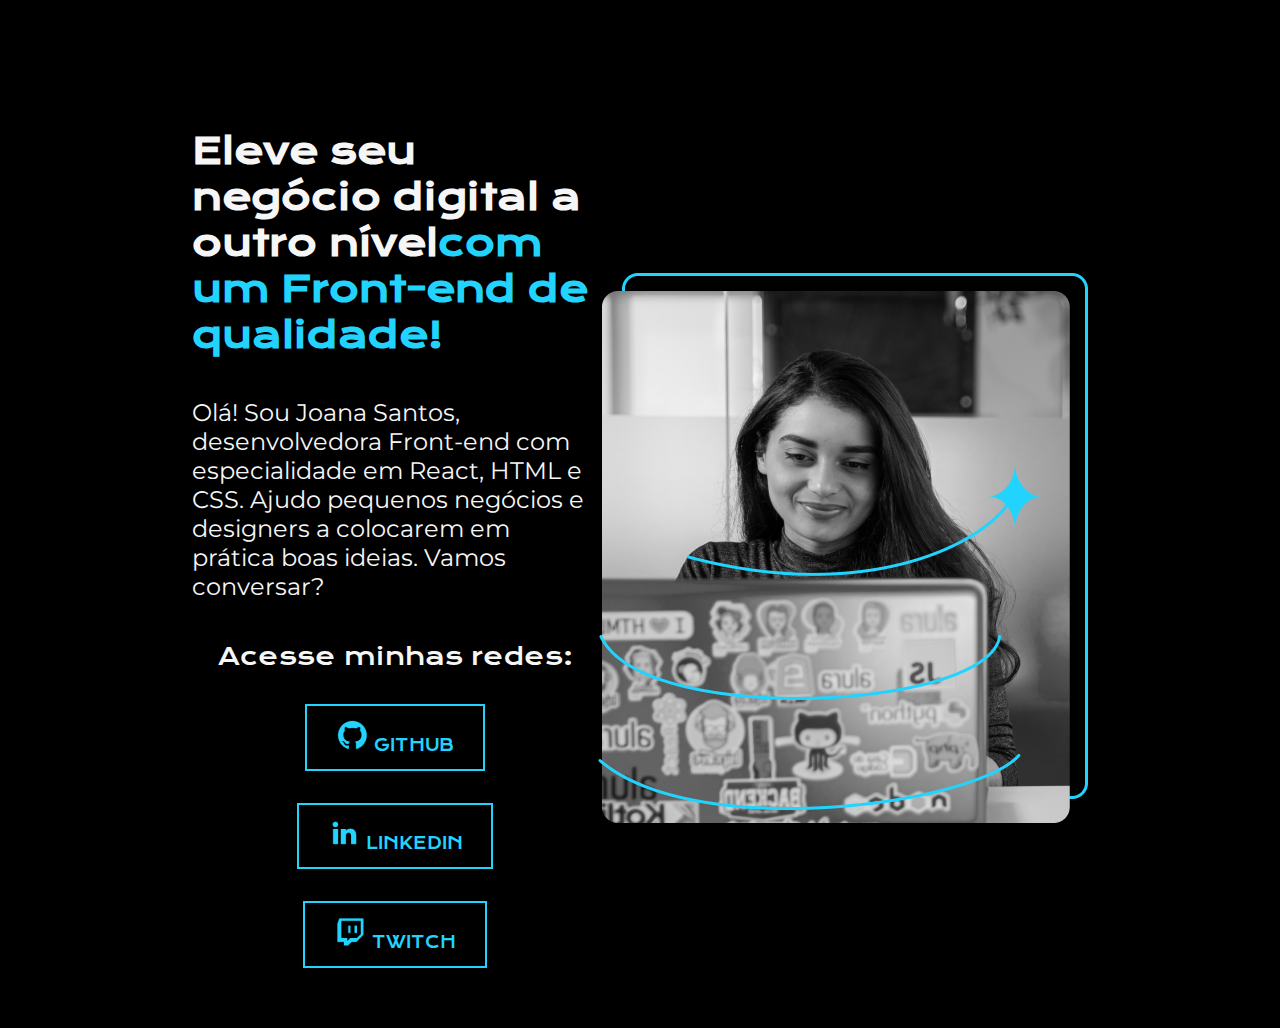
==== index.html @ d23f23fd "Em casa" ====
<!DOCTYPE html>
<html lang="pt-br">

<head>
    <meta charset="UTF-8">
    <meta http-equiv="X-UA-Compatible" content="IE=edge">
    <meta name="viewport" content="width=device-width, initial-scale=1.0">
    <title>Portifolio</title>
    <link rel="stylesheet" href="style.css">
</head>

<body>
    <header></header>
    <main class="apresentacao">
        <section class="apresentacao__conteudo">
            <h1 class="apresentacao__conteudo__titulo">Eleve seu negócio digital a outro nível<strong 
            class="titulo-destaque">com um Front-end de qualidade!
            </strong></h1>
            <p class="apresentacao__conteudo__texto">Olá! Sou Joana Santos, desenvolvedora
            Front-end com especialidade em React, HTML e
            CSS. Ajudo pequenos negócios e designers a
            colocarem em prática boas ideias. Vamos
            conversar?</p>
            <div class="apresentacao__links">
                <h2 class="apresentacao__links__subtitulo">Acesse minhas redes:</h2>
                <a class="apresentacao__links__link" href="https://github.com/Patrickx7">
                    <img src="./assets/github.png">
                    Github
                </a>
                <a class="apresentacao__links__link" href="https://linkedin.com/rafaballerini">
                    <img src="./assets/linkedin.png">
                    Linkedin
                </a>
                <a class="apresentacao__links__link" href="https://github.com/rafaballerini">
                    <img src="./assets/twitch.png">
                    Twitch
                </a>
            </div>
        </section>
        <img src="./assets/Imagem.png" alt="Foto da Joana Santos programando">
    </main>
    <footer></footer>
</body>

</html>
---- style.css ----
@import url('https://fonts.googleapis.com/css2?family=Krona+One&family=Montserrat:wght@400;600&display=swap');

*{
    margin: 0;
    padding: 0;
}

body{
    height: 100vh;
    box-sizing: border-box;
    background-color: #000000;
    color: #F6F6F6;
}

.titulo-destaque{
    color: #22D4FD;
}

.apresentacao{
    margin: 10% 15%;
    display: flex;
    align-items: center;
    justify-content: space-between;
}
.apresentacao__conteudo{
    width: 615px;
    display: flex;
    flex-direction: column;
    gap: 40px;
}

.apresentacao__conteudo__titulo{
    font-size: 36px;
    font-family: 'Krona One', sans-serif;
}

.apresentacao__conteudo__texto{
    font-size: 24px;
    font-family: 'Montserrat', sans-serif;
}

.apresentacao__links{
    display: flex;
    flex-direction: column;
    justify-content: space-between;
    align-items: center;
    gap: 32px;
}

.apresentacao__links__subtitulo {
    font-family: 'Krona one', 'sans-serif';
    font-weight: 400;
    font-size: 24px;

}

.apresentacao__links__link{
    /* background-color: #22D4FD; */
    padding: 0.8em 1.8em;
          border: 2px solid #22D4FD;
          position: relative;
          overflow: hidden;
          background-color: transparent;
          text-align: center;
          text-transform: uppercase;
          font-size: 16px;
          transition: .3s;
          z-index: 1;
          font-family: 'Krona one', 'sans-serif';
          color: #22D4FD;
          text-decoration: none;

}

.apresentacao__links__link:before {
    content: '';
    width: 0;
    height: 300%;
    position: absolute;
    top: 50%;
    left: 50%;
    transform: translate(-50%, -50%) rotate(45deg);
    background: #22D4FD;
    transition: .5s ease;
    display: block;
    z-index: -1;
    
}

.apresentacao__links__link:hover::before{
    width: 105px;
}

.apresentacao__links__link:hover {
    color: #111;
}
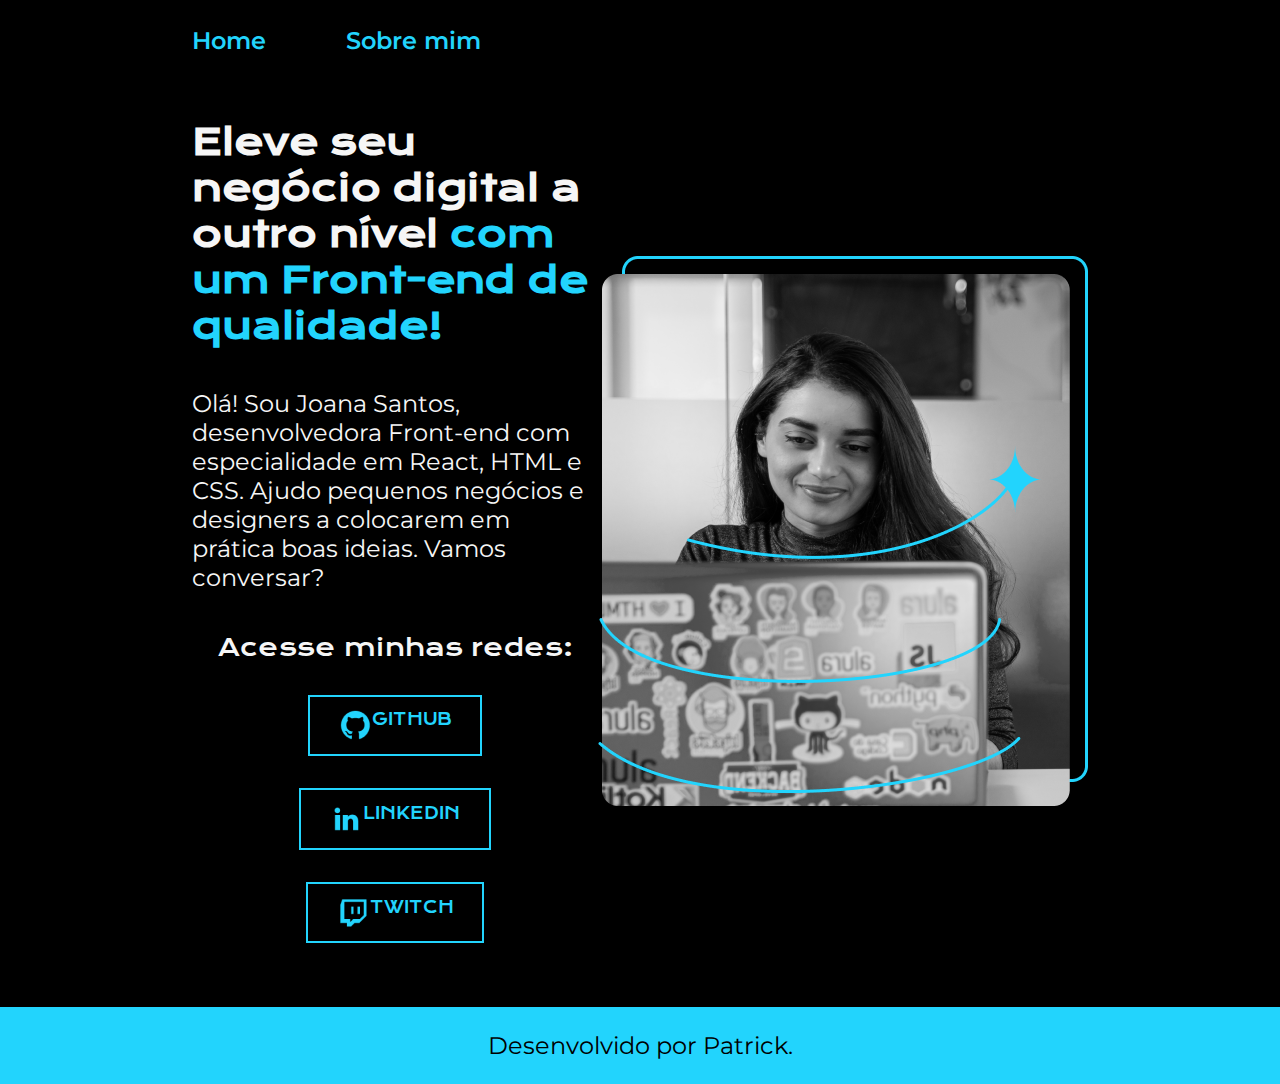
==== commit a594807c: "Evol" ====
--- a/index.html
+++ b/index.html
@@ -10,11 +10,16 @@
 </head>
 
 <body>
-    <header></header>
+    <header class="cabecalho">
+        <nav class="cabecalho__menu">
+            <a class="cabecalho__menu__link">Home</a>
+            <a class="cabecalho__menu__link">Sobre mim</a>
+        </nav>
+    </header>
     <main class="apresentacao">
         <section class="apresentacao__conteudo">
             <h1 class="apresentacao__conteudo__titulo">Eleve seu negócio digital a outro nível<strong 
-            class="titulo-destaque">com um Front-end de qualidade!
+            class="titulo-destaque"> com um Front-end de qualidade!
             </strong></h1>
             <p class="apresentacao__conteudo__texto">Olá! Sou Joana Santos, desenvolvedora
             Front-end com especialidade em React, HTML e
@@ -27,11 +32,11 @@
                     <img src="./assets/github.png">
                     Github
                 </a>
-                <a class="apresentacao__links__link" href="https://linkedin.com/rafaballerini">
+                <a class="apresentacao__links__link" href="https://www.linkedin.com/in/patrick-moura-26896a257/">
                     <img src="./assets/linkedin.png">
                     Linkedin
                 </a>
-                <a class="apresentacao__links__link" href="https://github.com/rafaballerini">
+                <a class="apresentacao__links__link" href="https://www.twitch.tv/zzimg">
                     <img src="./assets/twitch.png">
                     Twitch
                 </a>
@@ -39,7 +44,9 @@
         </section>
         <img src="./assets/Imagem.png" alt="Foto da Joana Santos programando">
     </main>
-    <footer></footer>
+    <footer class="rodape">
+        <p>Desenvolvido por Patrick.</p>
+    </footer>
 </body>
 
 </html>--- a/style.css
+++ b/style.css
@@ -6,18 +6,30 @@
 }
 
 body{
-    height: 100vh;
+    /* height: 100vh; */
     box-sizing: border-box;
     background-color: #000000;
     color: #F6F6F6;
 }
 
-.titulo-destaque{
-    color: #22D4FD;
+.cabecalho {
+    padding: 2% 0% 0% 15%;
+}
+
+.cabecalho__menu {
+    display: flex;
+    gap: 80px;
+}
+
+.cabecalho__menu__link {
+    font-family: 'Montserrat', sans-serif;
+    font-size: 24px;
+    font-weight: 600;
+    color:#22D4FD;
 }
 
 .apresentacao{
-    margin: 10% 15%;
+    padding: 5% 15%;
     display: flex;
     align-items: center;
     justify-content: space-between;
@@ -33,6 +45,11 @@
     font-size: 36px;
     font-family: 'Krona One', sans-serif;
 }
+
+.titulo-destaque{
+    color: #22D4FD;
+}
+
 
 .apresentacao__conteudo__texto{
     font-size: 24px;
@@ -54,21 +71,24 @@
 
 }
 
-.apresentacao__links__link{
+.apresentacao__links__link {
     /* background-color: #22D4FD; */
+    display: flex;
+    justify-content: center;
+    border: 1px solid #22D4FD;
     padding: 0.8em 1.8em;
-          border: 2px solid #22D4FD;
-          position: relative;
-          overflow: hidden;
-          background-color: transparent;
-          text-align: center;
-          text-transform: uppercase;
-          font-size: 16px;
-          transition: .3s;
-          z-index: 1;
-          font-family: 'Krona one', 'sans-serif';
-          color: #22D4FD;
-          text-decoration: none;
+    position: relative;
+    overflow: hidden;
+    background-color: transparent;
+    text-align: center;
+    text-transform: uppercase;
+    font-size: 16px;
+    transition: .3s;
+    z-index: 1;
+    font-family: 'Krona one', 'sans-serif';
+    color: #22D4FD;
+    text-decoration: none;
+    border: 2px solid #22D4FD;
 
 }
 
@@ -94,3 +114,14 @@
 .apresentacao__links__link:hover {
     color: #111;
 }
+
+.rodape {
+    padding: 24px;
+    color: #000000;
+    background-color: #22D4FD;
+    text-align: center;
+    font-family: 'Montserrat', sans-serif;
+    font-size: 24px;
+    font-weight: 400;
+    
+}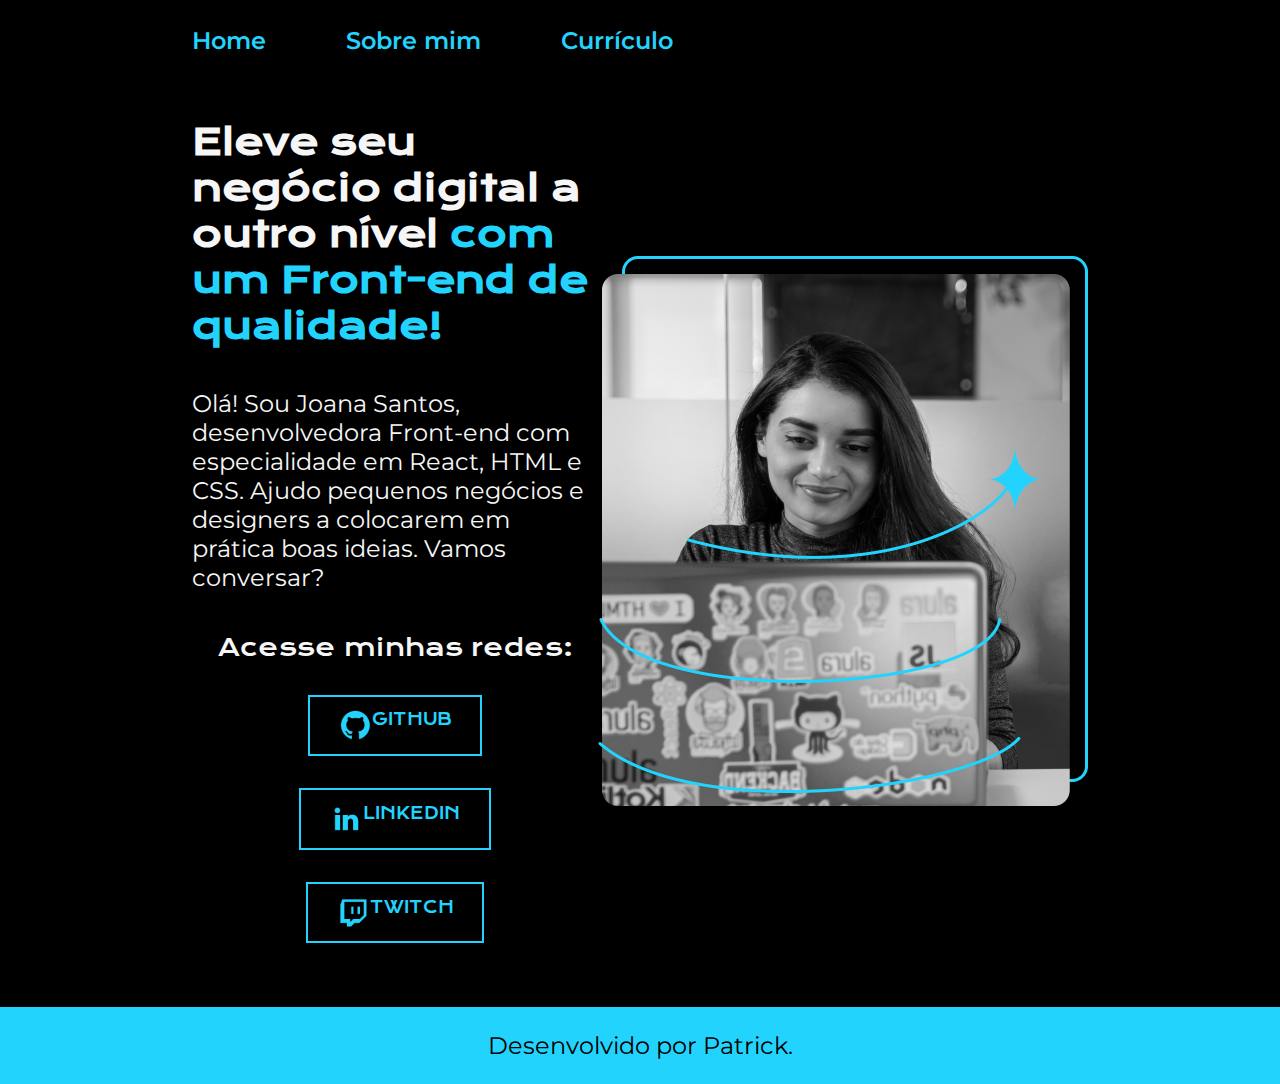
==== commit 902deda1: "curriculo" ====
--- a/index.html
+++ b/index.html
@@ -5,15 +5,15 @@
     <meta charset="UTF-8">
     <meta http-equiv="X-UA-Compatible" content="IE=edge">
     <meta name="viewport" content="width=device-width, initial-scale=1.0">
+    <link rel="stylesheet" href="./styles/style.css">
     <title>Portifolio</title>
-    <link rel="stylesheet" href="style.css">
 </head>
-
 <body>
     <header class="cabecalho">
         <nav class="cabecalho__menu">
-            <a class="cabecalho__menu__link">Home</a>
-            <a class="cabecalho__menu__link">Sobre mim</a>
+            <a class="cabecalho__menu__link" href="index.html">Home</a>
+            <a class="cabecalho__menu__link" href="about.html">Sobre mim</a>
+            <a class="cabecalho__menu__link" href="curriculo.html">Currículo</a>
         </nav>
     </header>
     <main class="apresentacao">
--- a/styles/style.css
+++ b/styles/style.css
@@ -0,0 +1,134 @@
+@import url('https://fonts.googleapis.com/css2?family=Krona+One&family=Montserrat:wght@400;600&display=swap');
+
+*{
+    margin: 0;
+    padding: 0;
+}
+
+body{
+    /* height: 100vh; */
+    box-sizing: border-box;
+    background-color: #000000;
+    color: #F6F6F6;
+}
+
+.cabecalho {
+    padding: 2% 0% 0% 15%;
+}
+
+.cabecalho__menu {
+    display: flex;
+    gap: 80px;
+}
+
+.cabecalho__menu__link {
+    font-family: 'Montserrat', sans-serif;
+    font-size: 24px;
+    font-weight: 600;
+    color:#22D4FD;
+    text-decoration: none;
+}
+
+.apresentacao{
+    padding: 5% 15%;
+    display: flex;
+    align-items: center;
+    justify-content: space-between;
+}
+.apresentacao__conteudo{
+    width: 615px;
+    display: flex;
+    flex-direction: column;
+    gap: 40px;
+}
+
+.apresentacao__conteudo__titulo{
+    font-size: 36px;
+    font-family: 'Krona One', sans-serif;
+}
+
+.titulo-destaque{
+    color: #22D4FD;
+}
+
+
+.apresentacao__conteudo__texto{
+    font-size: 24px;
+    font-family: 'Montserrat', sans-serif;
+}
+
+.apresentacao__links{
+    display: flex;
+    flex-direction: column;
+    justify-content: space-between;
+    align-items: center;
+    gap: 32px;
+}
+
+.apresentacao__links__subtitulo {
+    font-family: 'Krona one', 'sans-serif';
+    font-weight: 400;
+    font-size: 24px;
+
+}
+
+.apresentacao__links__link {
+    /* background-color: #22D4FD; */
+    display: flex;
+    justify-content: center;
+    border: 1px solid #22D4FD;
+    padding: 0.8em 1.8em;
+    position: relative;
+    overflow: hidden;
+    background-color: transparent;
+    text-align: center;
+    text-transform: uppercase;
+    font-size: 16px;
+    transition: .3s;
+    z-index: 1;
+    font-family: 'Krona one', 'sans-serif';
+    color: #22D4FD;
+    text-decoration: none;
+    border: 2px solid #22D4FD;
+
+}
+
+.apresentacao__links__link:before {
+    content: '';
+    width: 0;
+    height: 300%;
+    position: absolute;
+    top: 50%;
+    left: 50%;
+    transform: translate(-50%, -50%) rotate(45deg);
+    background: #22D4FD;
+    transition: .5s ease;
+    display: block;
+    z-index: -1;
+    
+}
+
+.apresentacao__links__link:hover::before{
+    width: 105px;
+}
+
+.apresentacao__links__link:hover {
+    color: #111;
+}
+
+.rodape {
+    padding: 24px;
+    color: #000000;
+    background-color: #22D4FD;
+    text-align: center;
+    font-family: 'Montserrat', sans-serif;
+    font-size: 24px;
+    font-weight: 400;
+    
+}
+
+
+.apresentacao__conteudo__texto a{
+    text-decoration: none;
+    color: #22D4FD;
+}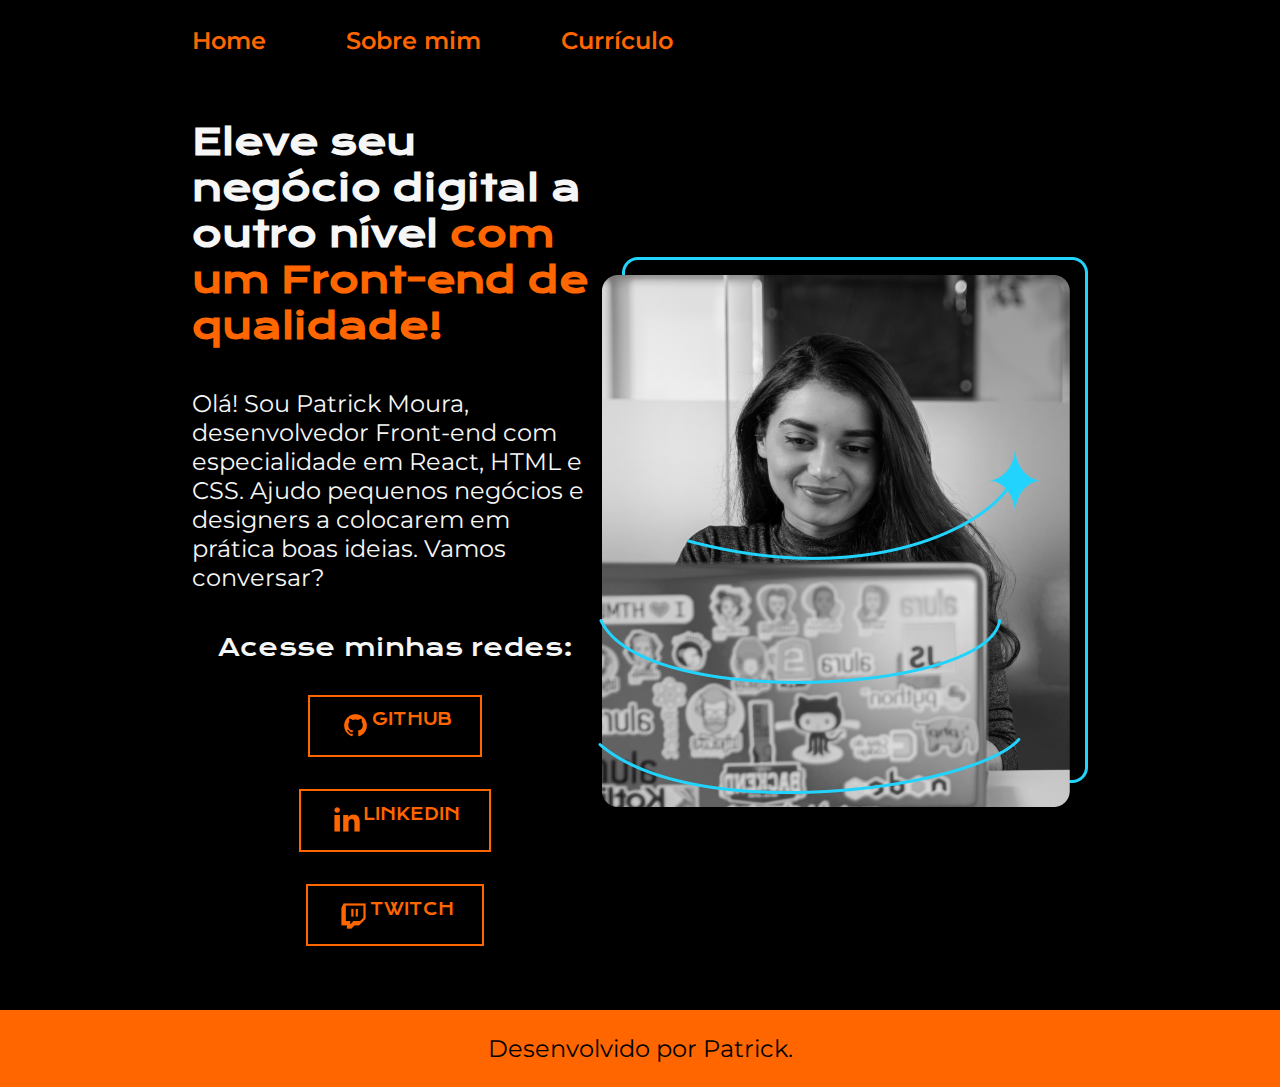
==== commit f0edce42: "Quase lá" ====
--- a/index.html
+++ b/index.html
@@ -5,7 +5,7 @@
     <meta charset="UTF-8">
     <meta http-equiv="X-UA-Compatible" content="IE=edge">
     <meta name="viewport" content="width=device-width, initial-scale=1.0">
-    <link rel="stylesheet" href="./styles/style.css">
+    <link rel="stylesheet" type="text/css" href="./styles/style.css">
     <title>Portifolio</title>
 </head>
 <body>
@@ -21,7 +21,7 @@
             <h1 class="apresentacao__conteudo__titulo">Eleve seu negócio digital a outro nível<strong 
             class="titulo-destaque"> com um Front-end de qualidade!
             </strong></h1>
-            <p class="apresentacao__conteudo__texto">Olá! Sou Joana Santos, desenvolvedora
+            <p class="apresentacao__conteudo__texto">Olá! Sou Patrick Moura, desenvolvedor
             Front-end com especialidade em React, HTML e
             CSS. Ajudo pequenos negócios e designers a
             colocarem em prática boas ideias. Vamos
--- a/styles/style.css
+++ b/styles/style.css
@@ -1,6 +1,16 @@
 @import url('https://fonts.googleapis.com/css2?family=Krona+One&family=Montserrat:wght@400;600&display=swap');
 
-*{
+:root {
+    --cor-primaria: #000000;
+    --cor-secundaria: #F6F6F6;
+    --cor-terciaria: #FF6600;
+    --cor-hover: #111;
+
+    --fonte-primaria: 'Krona One', sans-serif;
+    --fonte-secundaria: 'Montserrat', sans-serif;
+}
+
+* {
     margin: 0;
     padding: 0;
 }
@@ -8,8 +18,8 @@
 body{
     /* height: 100vh; */
     box-sizing: border-box;
-    background-color: #000000;
-    color: #F6F6F6;
+    background-color: var(--cor-primaria);
+    color: var(--cor-secundaria);
 }
 
 .cabecalho {
@@ -22,10 +32,10 @@
 }
 
 .cabecalho__menu__link {
-    font-family: 'Montserrat', sans-serif;
+    font-family: var(--fonte-secundaria);
     font-size: 24px;
     font-weight: 600;
-    color:#22D4FD;
+    color:var(--cor-terciaria);
     text-decoration: none;
 }
 
@@ -44,17 +54,17 @@
 
 .apresentacao__conteudo__titulo{
     font-size: 36px;
-    font-family: 'Krona One', sans-serif;
+    font-family: var(--fonte-primaria);
 }
 
 .titulo-destaque{
-    color: #22D4FD;
+    color: var(--cor-terciaria);
 }
 
 
 .apresentacao__conteudo__texto{
     font-size: 24px;
-    font-family: 'Montserrat', sans-serif;
+    font-family: var(--fonte-secundaria);
 }
 
 .apresentacao__links{
@@ -66,7 +76,7 @@
 }
 
 .apresentacao__links__subtitulo {
-    font-family: 'Krona one', 'sans-serif';
+    font-family: var(--fonte-primaria);
     font-weight: 400;
     font-size: 24px;
 
@@ -76,7 +86,7 @@
     /* background-color: #22D4FD; */
     display: flex;
     justify-content: center;
-    border: 1px solid #22D4FD;
+    border: 1px solid var(--cor-terciaria);
     padding: 0.8em 1.8em;
     position: relative;
     overflow: hidden;
@@ -86,10 +96,10 @@
     font-size: 16px;
     transition: .3s;
     z-index: 1;
-    font-family: 'Krona one', 'sans-serif';
-    color: #22D4FD;
+    font-family: var(--fonte-primaria);
+    color: var(--cor-terciaria);
     text-decoration: none;
-    border: 2px solid #22D4FD;
+    border: 2px solid var(--cor-terciaria);
 
 }
 
@@ -101,7 +111,7 @@
     top: 50%;
     left: 50%;
     transform: translate(-50%, -50%) rotate(45deg);
-    background: #22D4FD;
+    background: var(--cor-terciaria);
     transition: .5s ease;
     display: block;
     z-index: -1;
@@ -113,15 +123,15 @@
 }
 
 .apresentacao__links__link:hover {
-    color: #111;
+    color: var(--cor-hover);
 }
 
 .rodape {
     padding: 24px;
-    color: #000000;
-    background-color: #22D4FD;
+    color: var(--cor-primaria);
+    background-color:var(--cor-terciaria);
     text-align: center;
-    font-family: 'Montserrat', sans-serif;
+    font-family: var(--fonte-secundaria);  
     font-size: 24px;
     font-weight: 400;
     
@@ -130,5 +140,5 @@
 
 .apresentacao__conteudo__texto a{
     text-decoration: none;
-    color: #22D4FD;
+    color: var(--cor-terciaria);
 }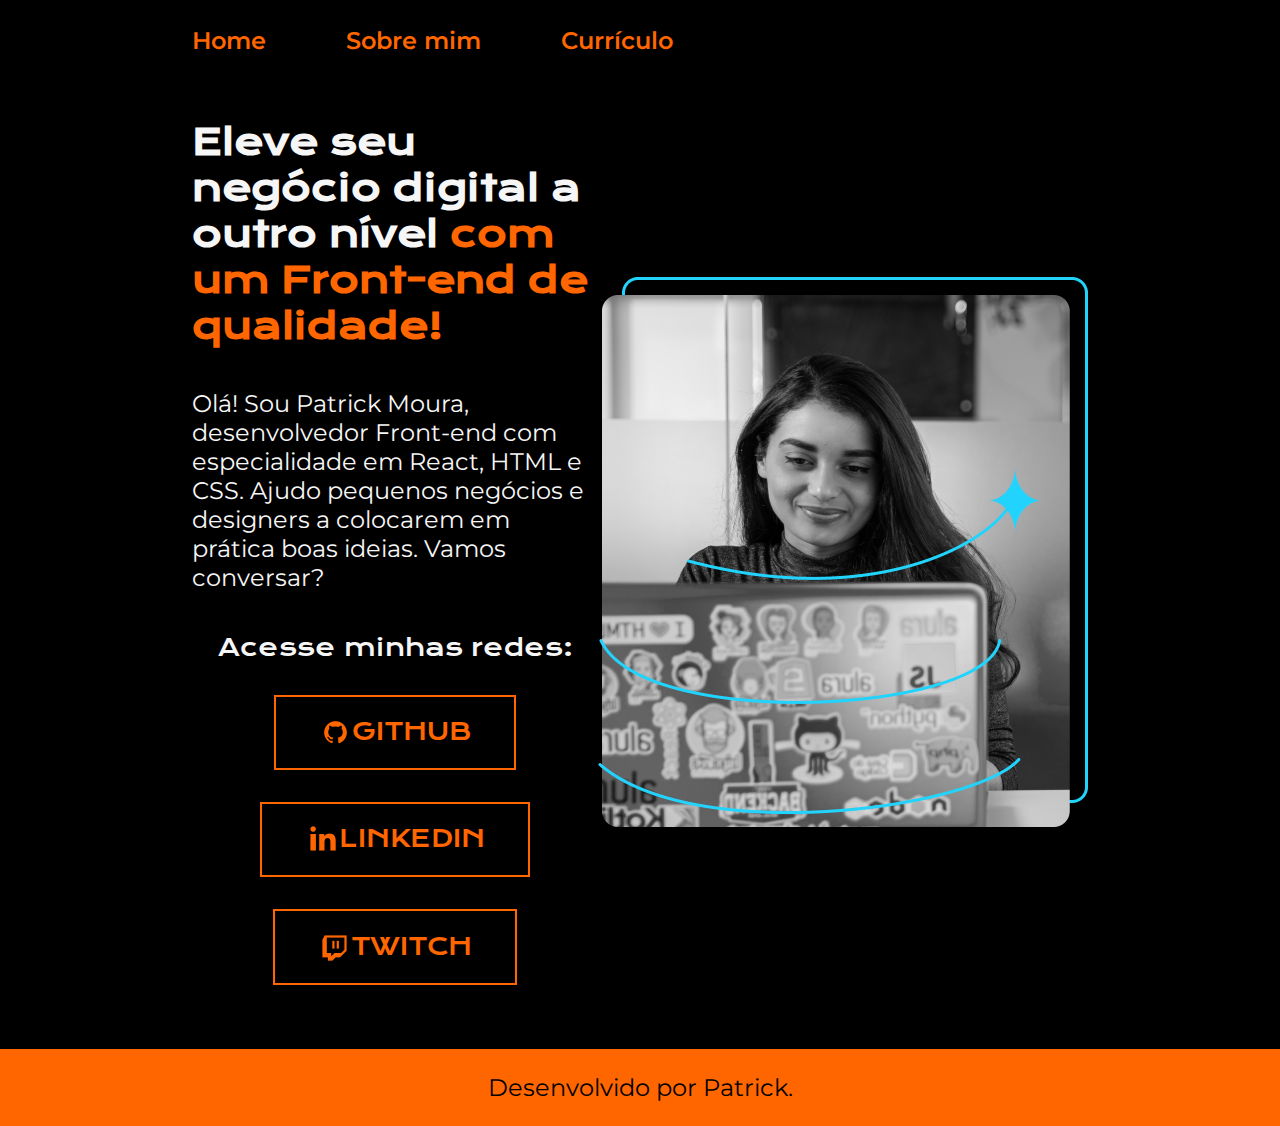
==== commit 22869f69: "deixando para celular tbm" ====
--- a/index.html
+++ b/index.html
@@ -42,7 +42,7 @@
                 </a>
             </div>
         </section>
-        <img src="./assets/Imagem.png" alt="Foto da Joana Santos programando">
+        <img class="apresentacao__imagem" src="./assets/Imagem.png" alt="Foto da Joana Santos programando">
     </main>
     <footer class="rodape">
         <p>Desenvolvido por Patrick.</p>
--- a/styles/style.css
+++ b/styles/style.css
@@ -33,7 +33,7 @@
 
 .cabecalho__menu__link {
     font-family: var(--fonte-secundaria);
-    font-size: 24px;
+    font-size: 1.5rem;
     font-weight: 600;
     color:var(--cor-terciaria);
     text-decoration: none;
@@ -53,7 +53,7 @@
 }
 
 .apresentacao__conteudo__titulo{
-    font-size: 36px;
+    font-size: 2.25rem;
     font-family: var(--fonte-primaria);
 }
 
@@ -63,7 +63,7 @@
 
 
 .apresentacao__conteudo__texto{
-    font-size: 24px;
+    font-size: 1.5rem;
     font-family: var(--fonte-secundaria);
 }
 
@@ -78,7 +78,7 @@
 .apresentacao__links__subtitulo {
     font-family: var(--fonte-primaria);
     font-weight: 400;
-    font-size: 24px;
+    font-size: 1.5rem;
 
 }
 
@@ -93,7 +93,7 @@
     background-color: transparent;
     text-align: center;
     text-transform: uppercase;
-    font-size: 16px;
+    font-size: 1.5rem;
     transition: .3s;
     z-index: 1;
     font-family: var(--fonte-primaria);
@@ -126,13 +126,17 @@
     color: var(--cor-hover);
 }
 
+.apresentacao__imagem {
+    
+}
+
 .rodape {
     padding: 24px;
     color: var(--cor-primaria);
     background-color:var(--cor-terciaria);
     text-align: center;
     font-family: var(--fonte-secundaria);  
-    font-size: 24px;
+    font-size: 1.5rem;
     font-weight: 400;
     
 }
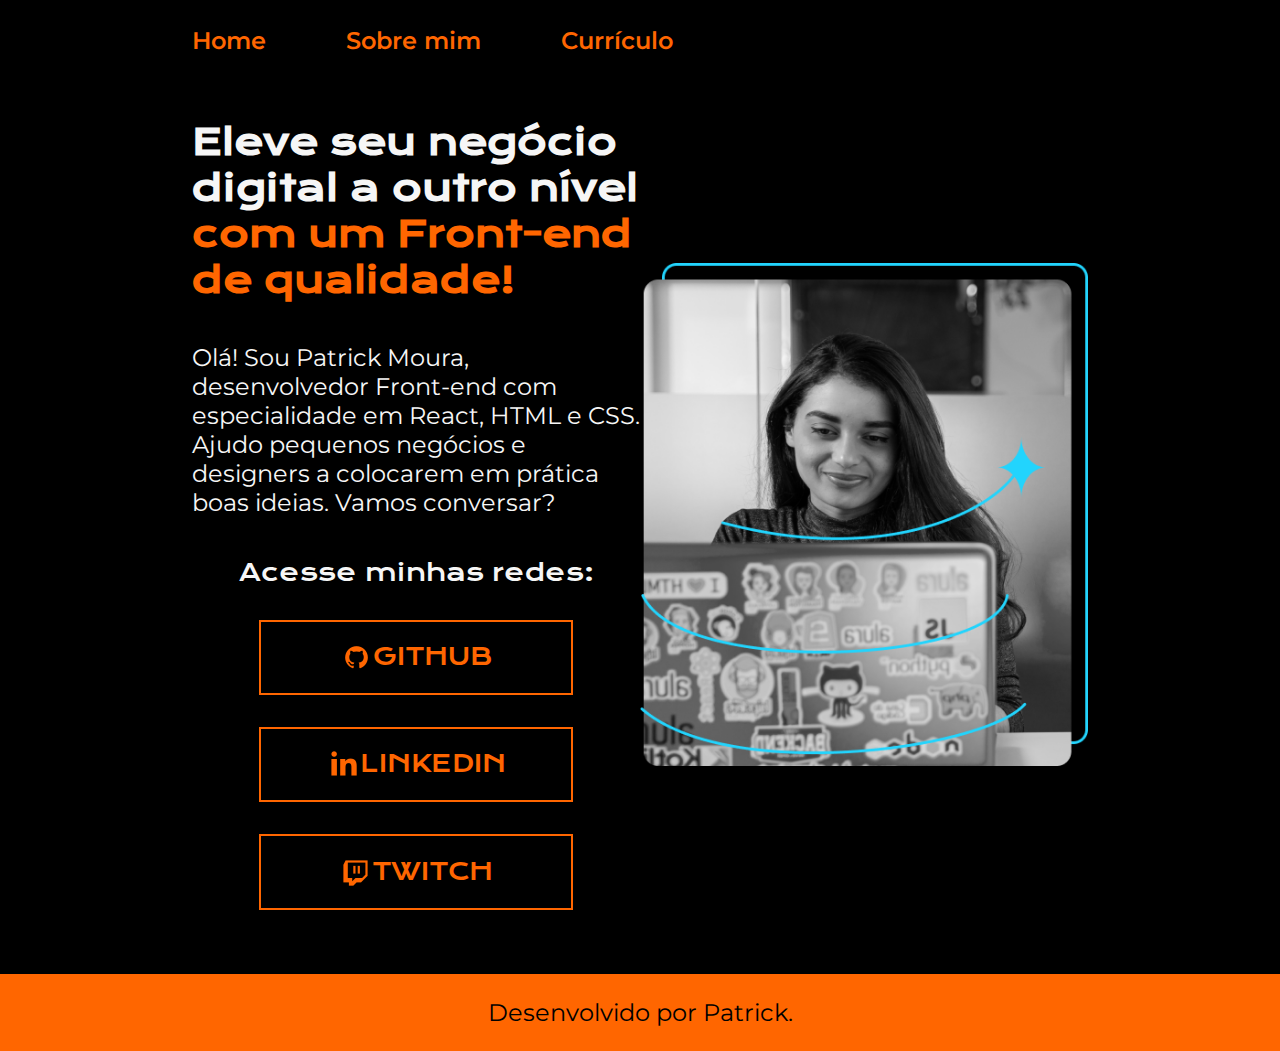
==== commit 4866fe81: "alinhando" ====
--- a/index.html
+++ b/index.html
@@ -28,15 +28,15 @@
             conversar?</p>
             <div class="apresentacao__links">
                 <h2 class="apresentacao__links__subtitulo">Acesse minhas redes:</h2>
-                <a class="apresentacao__links__link" href="https://github.com/Patrickx7">
+                <a class="apresentacao__links__navegacao" href="https://github.com/Patrickx7">
                     <img src="./assets/github.png">
                     Github
                 </a>
-                <a class="apresentacao__links__link" href="https://www.linkedin.com/in/patrick-moura-26896a257/">
+                <a class="apresentacao__links__navegacao" href="https://www.linkedin.com/in/patrick-moura-26896a257/">
                     <img src="./assets/linkedin.png">
                     Linkedin
                 </a>
-                <a class="apresentacao__links__link" href="https://www.twitch.tv/zzimg">
+                <a class="apresentacao__links__navegacao" href="https://www.twitch.tv/zzimg">
                     <img src="./assets/twitch.png">
                     Twitch
                 </a>
--- a/styles/style.css
+++ b/styles/style.css
@@ -46,7 +46,7 @@
     justify-content: space-between;
 }
 .apresentacao__conteudo{
-    width: 615px;
+    width: 50%;
     display: flex;
     flex-direction: column;
     gap: 40px;
@@ -82,11 +82,12 @@
 
 }
 
-.apresentacao__links__link {
+.apresentacao__links__navegacao {
     /* background-color: #22D4FD; */
     display: flex;
     justify-content: center;
     border: 1px solid var(--cor-terciaria);
+    width: 50%;
     padding: 0.8em 1.8em;
     position: relative;
     overflow: hidden;
@@ -103,7 +104,7 @@
 
 }
 
-.apresentacao__links__link:before {
+.apresentacao__links__navegacao:before {
     content: '';
     width: 0;
     height: 300%;
@@ -118,16 +119,16 @@
     
 }
 
-.apresentacao__links__link:hover::before{
+.apresentacao__links__navegacao:hover::before{
     width: 105px;
 }
 
-.apresentacao__links__link:hover {
+.apresentacao__links__navegacao:hover {
     color: var(--cor-hover);
 }
 
 .apresentacao__imagem {
-    
+    width: 50%;
 }
 
 .rodape {
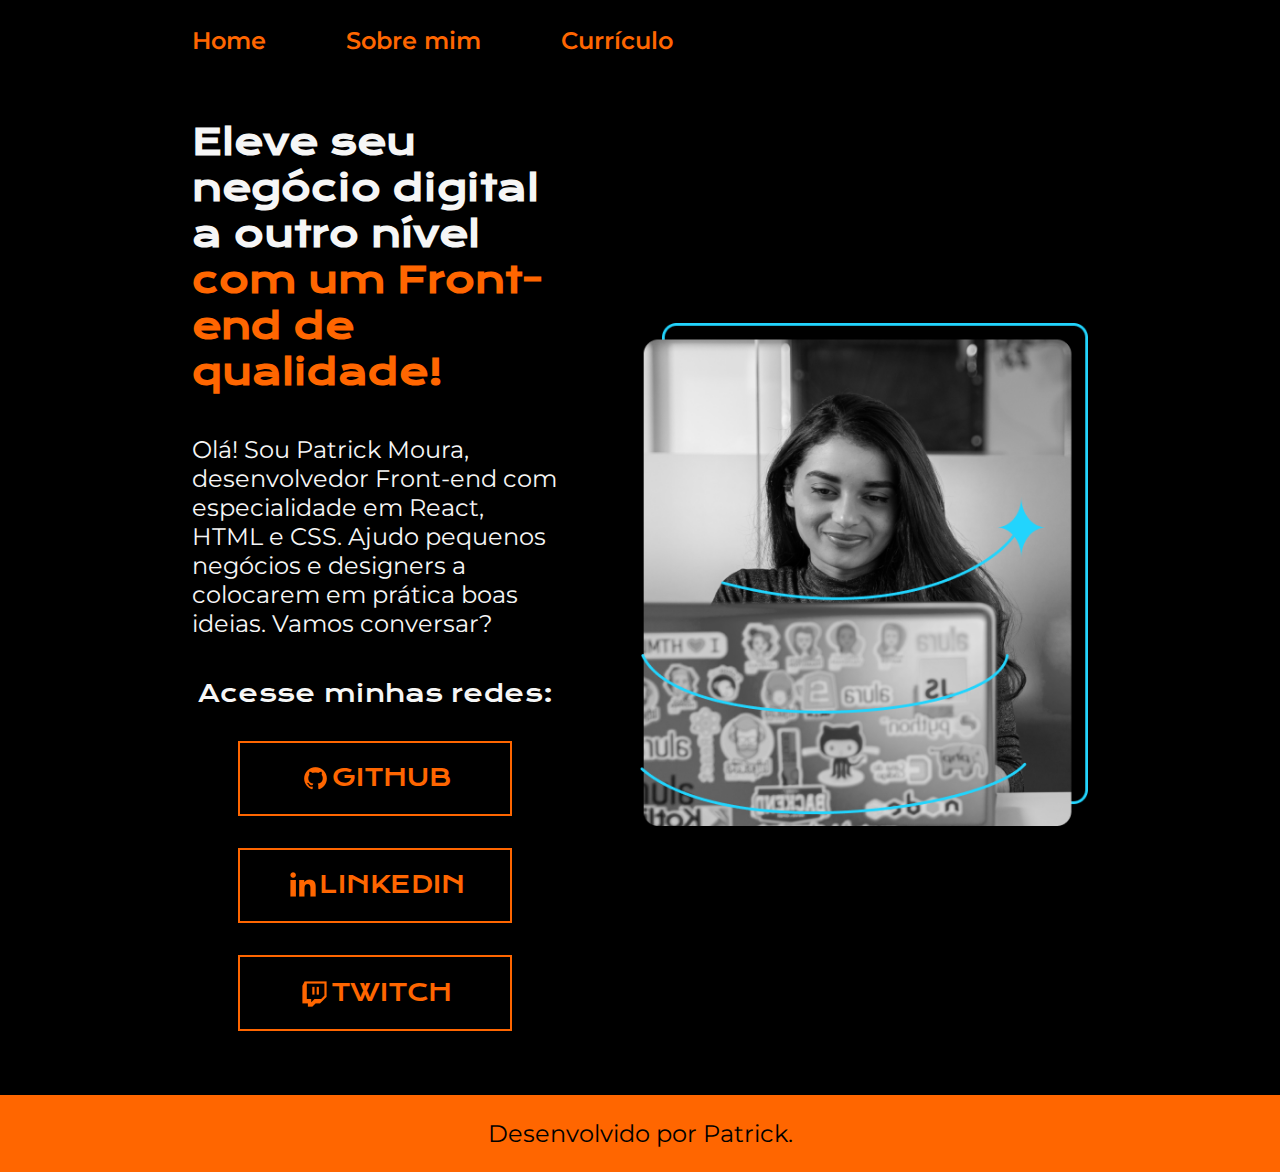
==== commit eb1e509d: "meu curriculo" ====
--- a/index.html
+++ b/index.html
@@ -6,7 +6,7 @@
     <meta http-equiv="X-UA-Compatible" content="IE=edge">
     <meta name="viewport" content="width=device-width, initial-scale=1.0">
     <link rel="stylesheet" type="text/css" href="./styles/style.css">
-    <title>Portifolio</title>
+    <title>Meu currículo</title>
 </head>
 <body>
     <header class="cabecalho">
--- a/styles/style.css
+++ b/styles/style.css
@@ -44,6 +44,7 @@
     display: flex;
     align-items: center;
     justify-content: space-between;
+    gap: 82px;
 }
 .apresentacao__conteudo{
     width: 50%;
@@ -146,4 +147,23 @@
 .apresentacao__conteudo__texto a{
     text-decoration: none;
     color: var(--cor-terciaria);
+}
+
+@media (max-width: 1200px) {
+    .cabecalho {
+        padding: 10%;
+    }
+
+    .cabecalho__menu {
+        justify-content: center;
+    }
+
+    .apresentacao {
+        flex-direction: column-reverse;
+        padding: 5%;
+    }
+
+    .apresentacao__conteudo{
+        width: auto;
+    }
 }